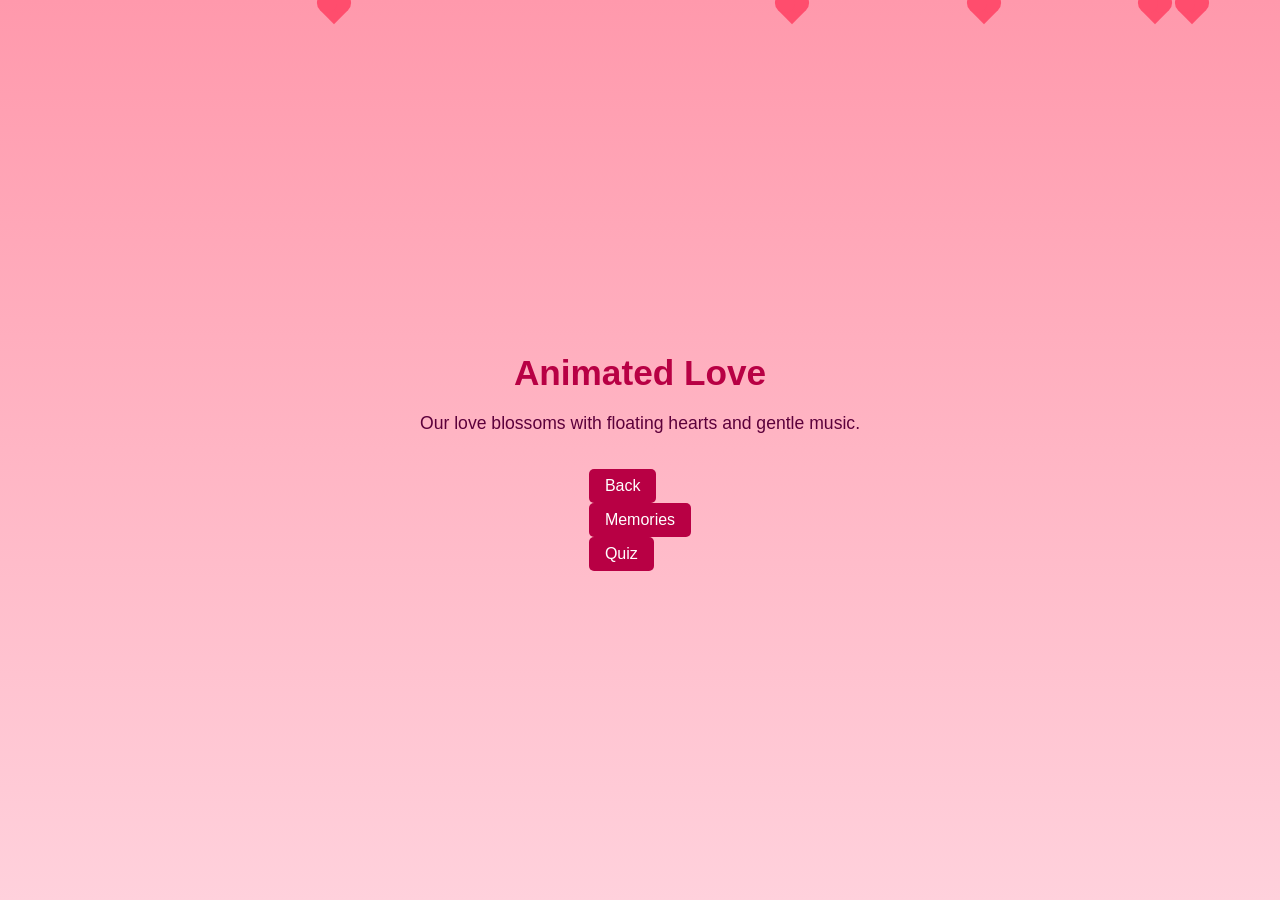
==== animated.html @ e71f9248 "Add updated HTML pages with messages and journey" ====
<!DOCTYPE html>
<html lang="en">
<head>
    <meta charset="UTF-8">
    <meta name="viewport" content="width=device-width, initial-scale=1.0">
    <title>Animated Love</title>
    <link rel="stylesheet" href="css/styles.css">
    <style>
        body {
            margin: 0;
            padding: 0;
            overflow: hidden;
            height: 100vh;
            background: linear-gradient(180deg, #ff99ac, #ffd1dc);
            display: flex;
            flex-direction: column;
            align-items: center;
            justify-content: center;
            color: #2c003e;
            font-family: 'Segoe UI', Tahoma, Geneva, Verdana, sans-serif;
            text-align: center;
        }
        h1 {
            margin-top: 1rem;
            font-size: 2.2rem;
            color: #b80044;
            z-index: 2;
        }
        p.subtitle {
            margin-top: 0.5rem;
            font-size: 1.1rem;
            color: #5c003b;
            z-index: 2;
        }
        /* Floating hearts similar to hearts.html */
        .hearts-container {
            position: absolute;
            top: 0;
            left: 0;
            width: 100%;
            height: 100%;
            overflow: hidden;
            pointer-events: none;
        }
        .heart {
            position: absolute;
            width: 20px;
            height: 20px;
            background: #ff4d6d;
            transform: rotate(45deg);
            animation: float 8s linear infinite;
        }
        .heart::before, .heart::after {
            content: '';
            position: absolute;
            width: 20px;
            height: 20px;
            background: #ff4d6d;
            border-radius: 50%;
        }
        .heart::before {
            top: -10px;
            left: 0;
        }
        .heart::after {
            left: -10px;
            top: 0;
        }
        @keyframes float {
            0% {
                transform: translateY(0) rotate(45deg);
                opacity: 1;
            }
            100% {
                transform: translateY(-100vh) rotate(45deg);
                opacity: 0;
            }
        }
        .button-container {
            z-index: 2;
            margin-top: 2rem;
        }
        .btn {
            padding: 0.5rem 1rem;
            font-size: 1rem;
            border: none;
            border-radius: 5px;
            background: #b80044;
            color: white;
            cursor: pointer;
            margin: 0 0.5rem;
        }
    </style>
</head>
<body>
    <h1>Animated Love</h1>
    <p class="subtitle">Our love blossoms with floating hearts and gentle music.</p>
    <div class="hearts-container" id="animatedHearts"></div>
    <div class="button-container">
        <button class="btn" onclick="window.location.href='journey.html'">Back</button>
        <button class="btn" onclick="window.location.href='memories.html'">Memories</button>
        <button class="btn" onclick="window.location.href='quiz.html'">Quiz</button>
    </div>
    <!-- Background music using our instrumental track -->
    <audio autoplay loop style="display:none;">
        <source src="audio/dekha_hi_nahi_instrumental.wav" type="audio/wav">
    </audio>
    <script>
        // Create floating hearts dynamically (similar to hearts.html but independent)
        const container = document.getElementById('animatedHearts');
        const numHearts = 25;
        function createHeart() {
            const heart = document.createElement('div');
            heart.classList.add('heart');
            heart.style.left = Math.random() * 100 + 'vw';
            heart.style.animationDuration = 6 + Math.random() * 4 + 's';
            heart.style.animationDelay = Math.random() * 5 + 's';
            container.appendChild(heart);
            setTimeout(() => {
                heart.remove();
            }, 10000);
        }
        for (let i = 0; i < numHearts; i++) {
            setTimeout(createHeart, i * 300);
        }
        // Continuously generate hearts
        setInterval(createHeart, 800);
    </script>
</body>
</html>
---- css/styles.css ----
/* styles.css: basic styling for the love story website */

/* Reset some basic elements */
* {
    box-sizing: border-box;
    margin: 0;
    padding: 0;
}

body {
    font-family: 'Segoe UI', Tahoma, Geneva, Verdana, sans-serif;
    line-height: 1.6;
    background: #ffe6e6; /* soft pink background */
    color: #333;
    padding-top: 60px; /* space for fixed nav */
}

/* Navigation Bar */
.navbar {
    position: fixed;
    top: 0;
    left: 0;
    width: 100%;
    background: #ff4d6d; /* romantic red */
    color: white;
    z-index: 1000;
    box-shadow: 0 2px 4px rgba(0,0,0,0.1);
}
.nav-container {
    display: flex;
    justify-content: space-between;
    align-items: center;
    max-width: 1100px;
    margin: auto;
    padding: 0.5rem 1rem;
}
.nav-logo {
    font-size: 1.5rem;
    font-weight: bold;
    text-decoration: none;
    color: white;
}
.nav-links {
    list-style: none;
    display: flex;
    gap: 1rem;
}
.nav-links a {
    color: white;
    text-decoration: none;
    padding: 0.5rem 1rem;
    border-radius: 20px;
    transition: background 0.3s;
}
.nav-links a:hover {
    background: rgba(255, 255, 255, 0.2);
}

/* Hero Section */
.hero {
    text-align: center;
    padding: 3rem 1rem;
    background: linear-gradient(135deg, #ff99ac, #ffd1dc);
    color: #2c003e;
}
.hero h1 {
    font-size: 2.5rem;
    margin-bottom: 0.5rem;
}
.hero p {
    font-size: 1.2rem;
}

/* Memories Section */
.memories {
    max-width: 1100px;
    margin: 2rem auto;
    padding: 1rem;
}
.memories h2 {
    text-align: center;
    margin-bottom: 1.5rem;
    color: #b80044;
}
.card-grid {
    display: grid;
    grid-template-columns: repeat(auto-fit, minmax(250px, 1fr));
    gap: 1rem;
}
.card {
    perspective: 1000px;
}
.card-inner {
    position: relative;
    width: 100%;
    height: 300px;
    text-align: center;
    transition: transform 0.6s;
    transform-style: preserve-3d;
}
.card:hover .card-inner {
    transform: rotateY(180deg);
}
.card-front, .card-back {
    position: absolute;
    width: 100%;
    height: 100%;
    backface-visibility: hidden;
    border-radius: 10px;
    overflow: hidden;
    box-shadow: 0 4px 8px rgba(0, 0, 0, 0.1);
}
.card-front img {
    width: 100%;
    height: 100%;
    object-fit: cover;
}
.card-back {
    background: #fff7f9;
    color: #5c003b;
    transform: rotateY(180deg);
    display: flex;
    flex-direction: column;
    align-items: center;
    justify-content: center;
    padding: 1rem;
}
.card-back h3 {
    margin-bottom: 0.5rem;
}

/* Music Section */
.music-section {
    max-width: 800px;
    margin: 2rem auto;
    padding: 1rem;
    text-align: center;
}
.music-section h2 {
    color: #b80044;
    margin-bottom: 0.5rem;
}
.music-section audio {
    width: 100%;
    margin-top: 1rem;
}

/* Video Section */
.video-section {
    max-width: 800px;
    margin: 2rem auto;
    padding: 1rem;
    text-align: center;
}
.video-section h2 {
    color: #b80044;
    margin-bottom: 0.5rem;
}
.video-container {
    position: relative;
    padding-bottom: 56.25%; /* 16:9 aspect ratio */
    height: 0;
    overflow: hidden;
    border-radius: 10px;
    box-shadow: 0 4px 8px rgba(0,0,0,0.1);
}
.video-container iframe {
    position: absolute;
    top: 0;
    left: 0;
    width: 100%;
    height: 100%;
    border: none;
}

/* Quiz Section */
.quiz-section {
    max-width: 800px;
    margin: 2rem auto;
    padding: 1rem;
}
.quiz-section h3 {
    margin-bottom: 0.5rem;
    color: #5c003b;
}
.quiz-question {
    margin-bottom: 1rem;
    padding: 1rem;
    background: #fff7f9;
    border-radius: 10px;
    box-shadow: 0 2px 4px rgba(0,0,0,0.1);
}
.option-label {
    display: flex;
    align-items: center;
    margin: 0.3rem 0;
    cursor: pointer;
}
.option-label input {
    margin-right: 0.5rem;
}
.btn {
    display: block;
    margin: 1rem auto;
    padding: 0.7rem 2rem;
    background: #ff4d6d;
    color: white;
    border: none;
    border-radius: 30px;
    cursor: pointer;
    font-size: 1rem;
    transition: background 0.3s;
}
.btn:hover {
    background: #e63956;
}
.result {
    text-align: center;
    margin-top: 1rem;
    font-size: 1.2rem;
    color: #5c003b;
}

/* Footer */
.footer {
    text-align: center;
    padding: 1rem;
    background: #ffccd5;
    color: #5c003b;
    margin-top: 3rem;
}
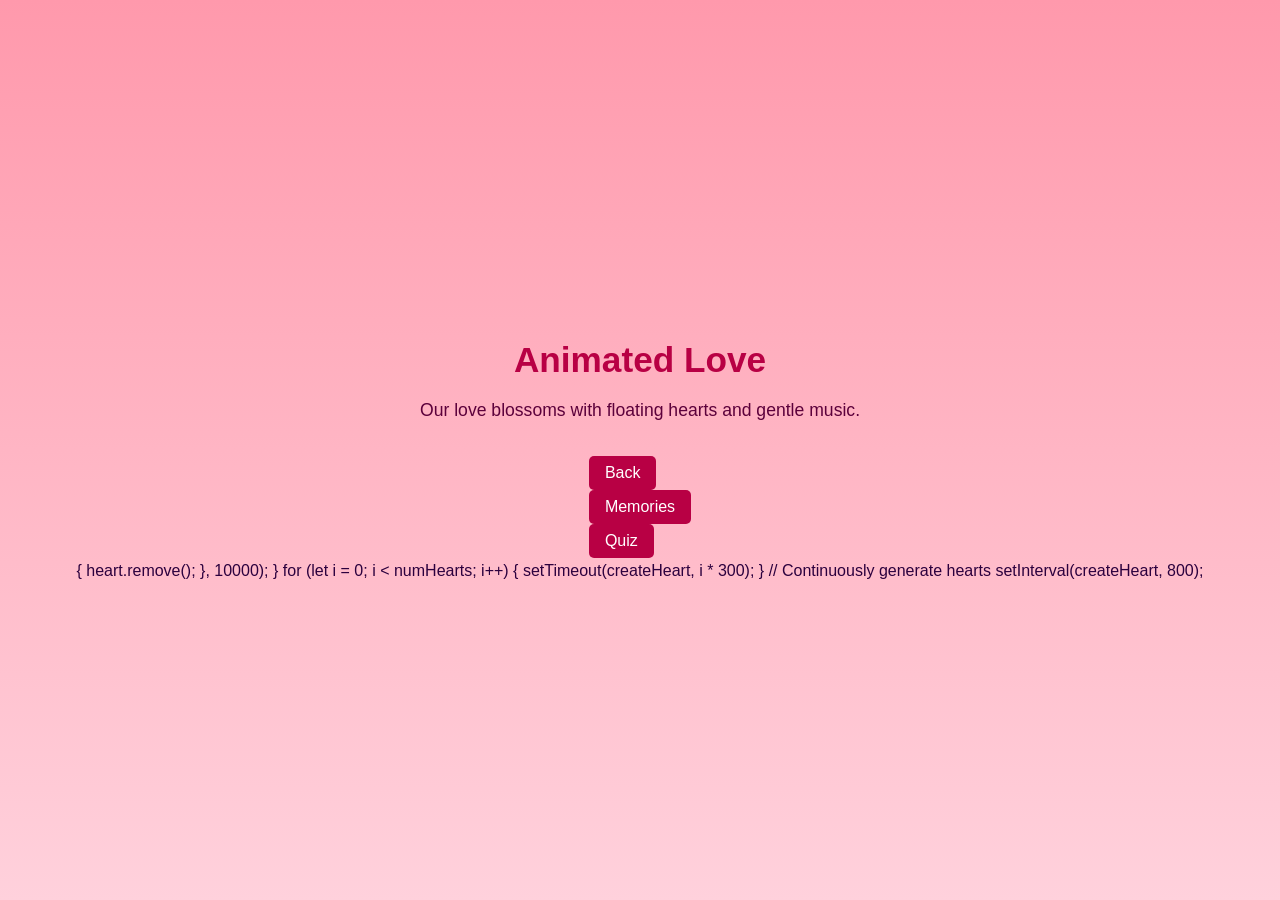
==== commit f58c9c85: "Use MP3 for animated page" ====
--- a/animated.html
+++ b/animated.html
@@ -103,10 +103,10 @@
     </div>
     <!-- Background music using our instrumental track -->
     <audio autoplay loop style="display:none;">
-        <source src="audio/dekha_hi_nahi_instrumental.wav" type="audio/wav">
+             <source src="dekha_hi_nahi_osho_jain.mp3" type="audio/mpeg">
     </audio>
-    <script>
-        // Create floating hearts dynamically (similar to hearts.html but independent)
+    </
+        Create floating hearts dynamically (similar to hearts.html but independent)
         const container = document.getElementById('animatedHearts');
         const numHearts = 25;
         function createHeart() {
@@ -127,4 +127,4 @@
         setInterval(createHeart, 800);
     </script>
 </body>
-</html>+</html>
